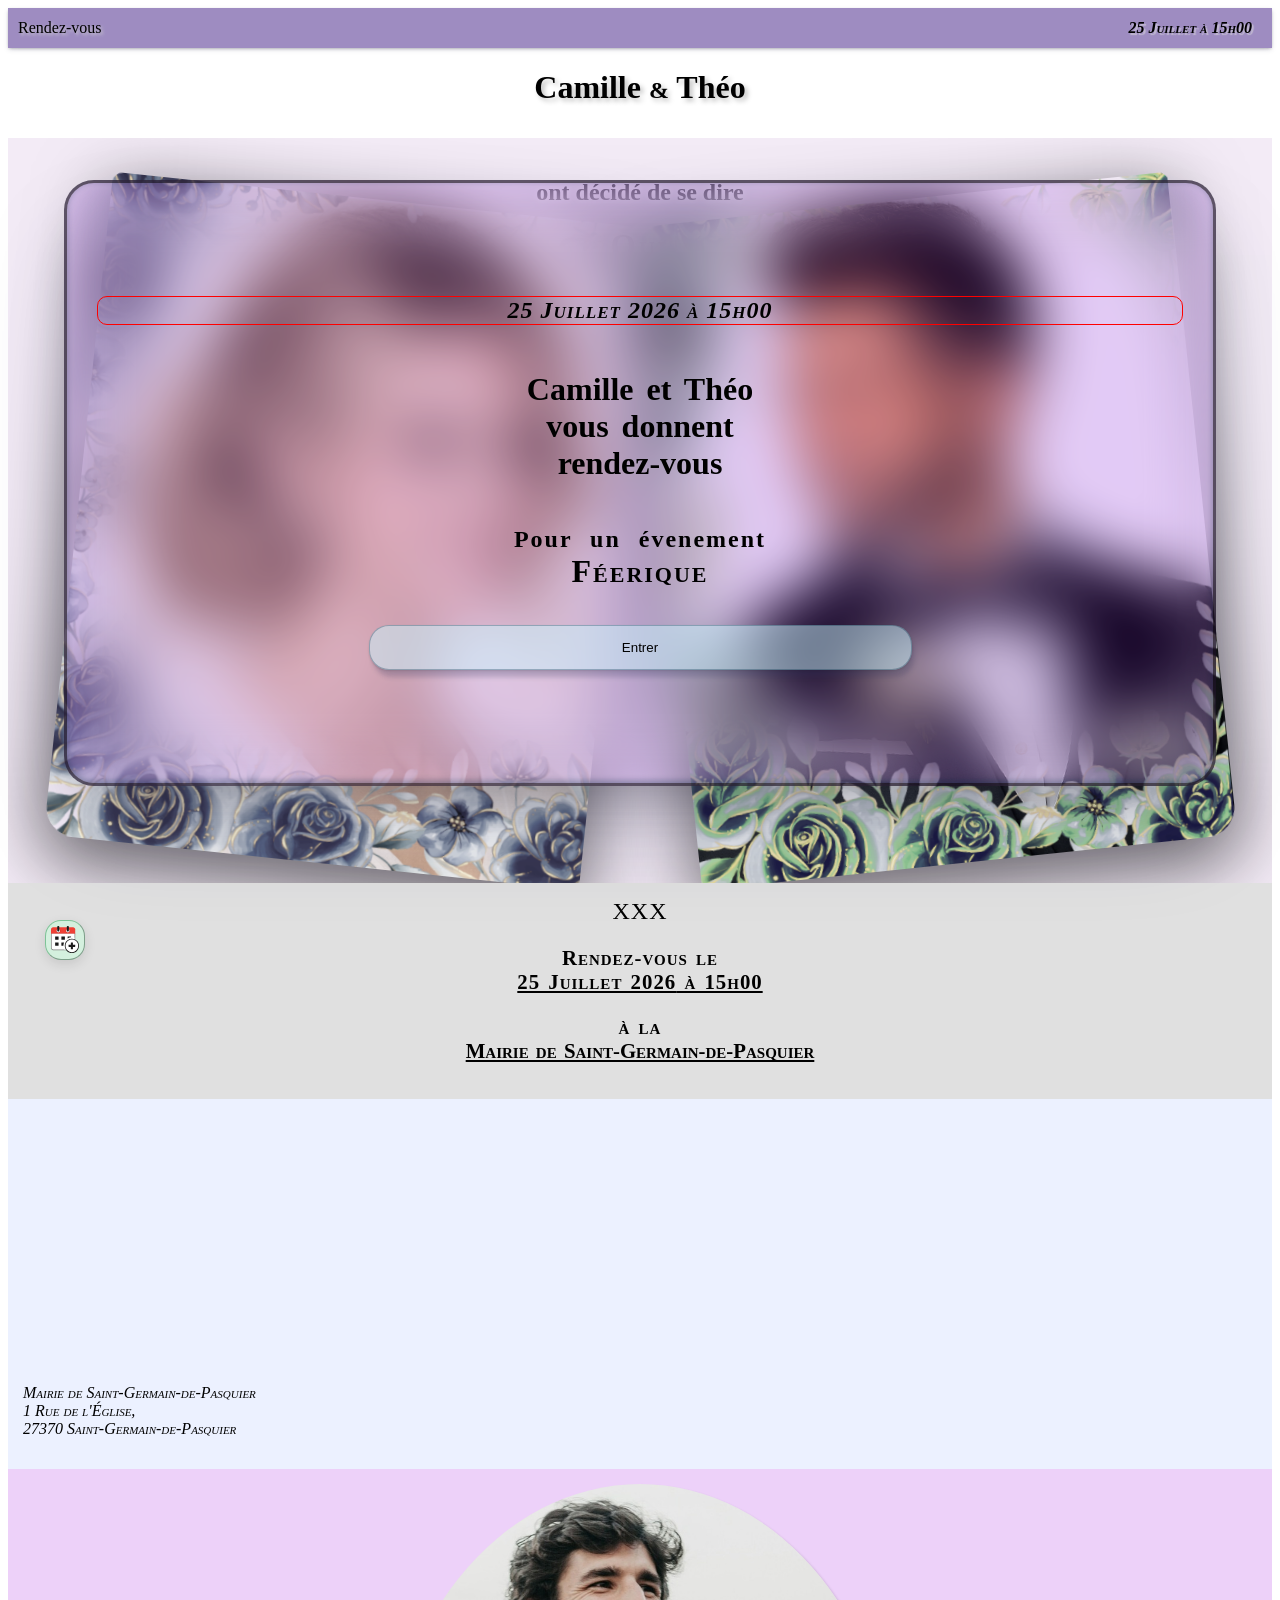
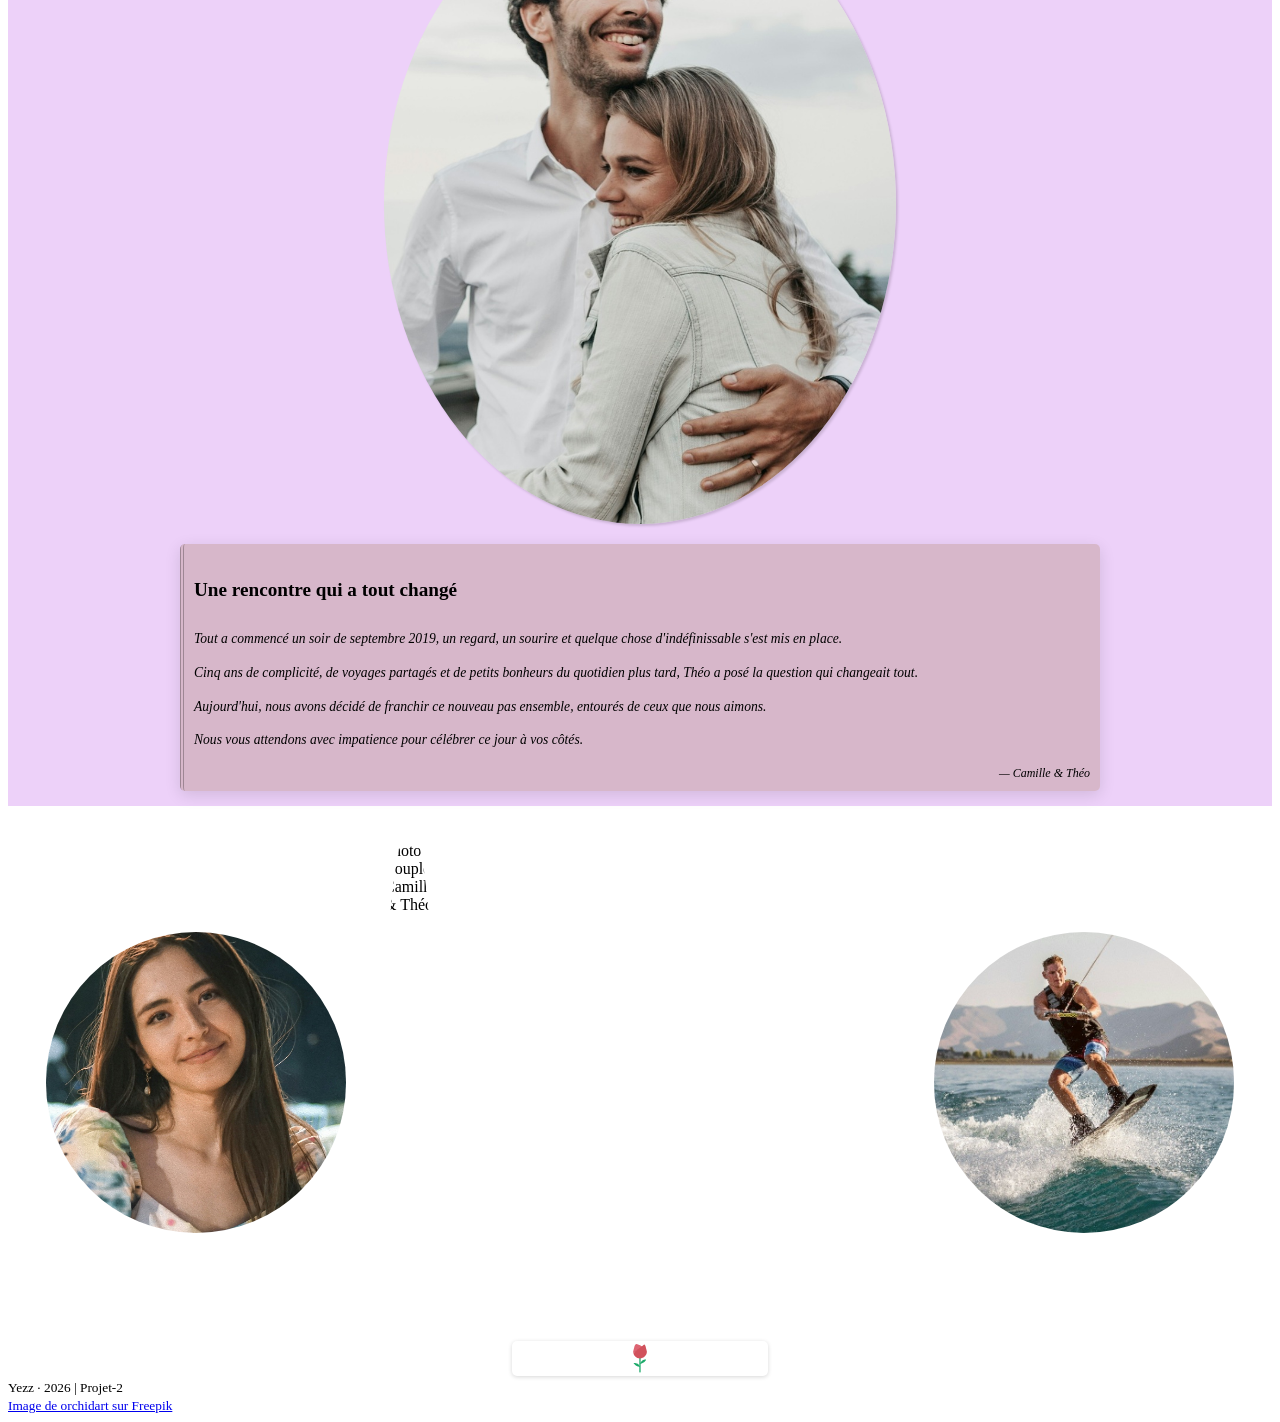
==== HappyEvent/index.html @ 7bed1836 "Add files via upload" ====
<!DOCTYPE html>
<html lang="fr">
<head>
    <meta charset="UTF-8">
    <meta name="viewport" content="width=device-width, initial-scale=1.0">
    <title>HappyEvent</title>
    <link rel="stylesheet" href="/assets/css/style.css">
    <link rel="stylesheet" href="./assets/css/index.css">
</head>
<body>

<div class="welcome"> <!-- Overlay -->
    <div class="overlay">
        <span class="counter counter-popup">25 Juillet 2026 à 15h00</span>
        <p id="inDays">Dans <span id="dayLeft">#</span> jours,</p>
        <h2>Camille et Théo <br>vous donnent <br>rendez-vous</h2>
        <h3>Pour un évenement <span class="fee">Féerique</span></h3>
        <button id="btnEnter">Entrer</button>
    </div>
</div>
<div class="confetti" id="confetti"> </div>

<nav class="sticky"> <!-- Bandeau nav au top -->
    <p>Rendez-vous</p>
    <span class="counter counter-nav">25 Juillet à 15h00</span>
    <!-- <button id="btnTop">⬆↑⬆</button> Injecté via JS et commenté apres css -->
    <!-- <button id="hamburger"></button> -->
</nav>

<header>
<h1>Camille <span class='ampersand'>&</span> Théo</h1>
</header>

<main> <!-- Contenu Principal -->



<section class="couple-section">
    <div class="vow">
    <h2>ont décidé de se dire</h2>
    <button id="yes">Oui</button>
    </div>
    <div class="bride">
        <img src="./assets/img/profilwo.png" alt="Camille">
    </div>

    <div class="groom">
        <img src="./assets/img/profilman.png" alt="Théo">
    </div>
</section>

<section class="rdv">
    <span class="counter counter-main">XXX</span>
    <h3>Rendez-vous le <br>
        <span class="date-rdv"><time datetime="2026-07-25">25 Juillet 2026</time> à 15h00</span></h3>
    <p>à la <br>
        <span class="location-name">Mairie de Saint-Germain-de-Pasquier</span>
    </p>
    <button id="btnIcs"><img src="./assets/content/add-date.svg" class="Add to Calendar"></button>
    </section>

<section class="location">
    <iframe class="map-frame" width="300" height="150" 
        src="https://maps.google.com/maps?q=Mairie%20de%20Saint-Germain-de-Pasquier&t=k&z=14&ie=UTF8&iwloc=&output=embed" 
        loading="lazy" referrerpolicy="no-referrer-when-downgrade">
    </iframe>
    <article class="adresse">
        <p>Mairie de Saint-Germain-de-Pasquier <br>
            1 Rue de l'Église, <br>
            27370 Saint-Germain-de-Pasquier</p>
    </article>
</section>

<section class="our-story">
    
    <img src="./assets/img/Couple-1.jpg" alt="Photo Camille et Théo" class="couple-portrait">
    <article class="story">        
        <h4>Une rencontre qui a tout changé</h4>
        <p>Tout a commencé un soir de septembre 2019,
           un regard, un sourire et quelque chose
           d'indéfinissable s'est mis en place.</p>
        <p>Cinq ans de complicité, de voyages partagés
           et de petits bonheurs du quotidien plus tard,
           Théo a posé la question qui changeait tout.</p>
        <p>Aujourd'hui, nous avons décidé de franchir
           ce nouveau pas ensemble, entourés de ceux
           que nous aimons.</p>
        <p>Nous vous attendons avec impatience
           pour célébrer ce jour à vos côtés.</p>
        <cite>— Camille & Théo</cite>
    </article>
</section>

<section class="photos">
    <div class="photo-bride">
        <img src="./assets/img/Camille-2.jpg" alt="Camille Photo 1">
    </div>
    <div class="caroussel-conteneur">
        <div class="caroussel-couple">
            <img id="carousselDefault"
            src="./assets/img/couple-2.jpg" alt="Photo Couple Camille & Théo">
            <img id="carousselChange"
            src="./assets/img/couple-3.jpg" alt="Couple Camille et Théo">
        </div>
    </div>
    <div class="photo-groom">
        <img src="./assets/img/theo-1.jpg" alt="Théo Photo 1">
    </div>
    <div ID="buttonChange"><img src="./assets/content/rose.svg" alt="rose"></div>
</section>

</main>

<footer>
    <small>Yezz · 2026 | Projet-2 <br>
    <a href="https://fr.freepik.com/vecteurs-libre/rose-marine-ornee-fleurs-or-brillantes-bordere-du-cadre_64814087.htm">Image de orchidart sur Freepik</a>
</small>
</footer>

<script src="./assets/js/script.js"></script>
</body>
</html>
---- HappyEvent/assets/css/index.css ----
/* Partie Overlay <-------------------------- */
.welcome {
    position:fixed;
    display: block;
    top: 20vh;
    width: 90vw;
    pointer-events: auto;
    z-index: 1000;
    left: 5vw;
}

.overlay {
    display: block;
    min-height: 60vh;
    border: 3px solid hwb(0 0% 100% / 0.548);
    background: hsla(271, 100%, 50%, 0.137);
    padding: 30px;
    border-radius: 30px;
    justify-content: center;
    text-align: center;
    display:flex;
    flex-direction: column;
    backdrop-filter: blur(30px);
pointer-events: auto;
box-shadow: rgba(50, 50, 93, 0.25) 0px 50px 100px -20px, rgba(0, 0, 0, 0.3) 0px 30px 60px -30px, rgba(10, 37, 64, 0.35) 0px -2px 6px 0px inset;
}

.welcome.hide{
    transition: 2s ease;
    opacity: 0.5;
    -webkit-transform: rotateY(180deg) translate(100vw, -50vh);
    transform: rotateY(180deg) translate(100vw,-50vh);
}

.counter-popup{
    font-size: 1.5rem;
    font-weight: bold;
    font-style: italic;
    font-variant: small-caps;
    margin-bottom: 20px;
    border: 1px red solid;
    border-radius: 10px;
    letter-spacing: 1px;
}

#inDays{
    font-size: 1.2rem;
    margin-bottom: 20px;
    text-decoration: underline;
    margin-bottom: 25px;
}
#dayLeft{
    font-size: 1.2rem;
    font-weight: bold;
}

.overlay h2{
    font-size: 2rem;
    margin-bottom: 20px;
    word-spacing: 5px;
}
.overlay h3{
    font-size: 1.5rem;
    display: flex;
    flex-direction: column;
    word-spacing: 10px;
    letter-spacing: 2px;
    margin-bottom: 5px;

}
.fee {
    font-size: 2rem;
    font-variant: small-caps;
    margin-bottom: 30px;
}

#btnEnter{
    width: 50%;
    height: 45px;
    align-self: center;
    border-radius: 20px;
    background: #c8f7ff7a;
    outline: none;
    border: none;
    box-shadow: rgba(50, 50, 93, 0.25) 3px 8px 5px -1px, rgba(0, 0, 0, 0.3) 0px 1px 3px -1px;
    border: solid 1px hwb(204 0% 70% / 0.301);
    pointer-events: all;
}
#btnEnter:active{
    background-color: black;  /* test bouton clic*/
}

/* Partie NAV <-------------------------- */
.sticky {
    display: flex;
    position: sticky;
    top: 0px;
    left: 0;
    height: 40px;
    z-index: 1000;
    justify-content: space-between;
    background: hsla(261, 100%, 23%, 0.452);
    padding: 0 20px 0px 10px;
    align-items: center;
    font-family: "Cormorant Garamond", serif; /* Fantasy sur le nav */
    box-shadow: rgba(50, 50, 93, 0.25) 0px 2px 5px -1px, rgba(0, 0, 0, 0.3) 0px 1px 3px -1px;
    margin-bottom: 10px;
    text-shadow: 2px 2px 3px lab(83.84% 0 -0.01 / 0.829);
    backdrop-filter: blur(10px);
}

.counter-nav {
    font-style: italic;
    font-variant: small-caps;
    font-weight: bold;
    text-shadow: 2px 2px 1px hwb(0 87% 13% / 0.549);
}

#btnTop{
    display: block;
    height: 30px;
    width: 30px;
    border-radius: 50%;
    background: oklab(83.479% -0.04895 -0.07959 / 0.349);
    border: none;
    box-shadow: rgba(0, 0, 0, 0.02) 0px 1px 3px 0px, rgba(27, 31, 35, 0.15) 0px 0px 0px 1px; 
    text-shadow: 1px 1px 0px hwb(0 100% 0% / 0.685);   
}

#btnTop.active{
    display: block;
}
/* Partie Header <-------------------------- */

header {
    text-align: center;
    color: var(--or);
text-shadow: 3px 3px 5px #00000040;
    padding-bottom: 10px;
}
header span {
    font-size: 1.5rem;
}



/* Partie MAIN <-------------------------- */

    /* Section Decided <-------------------------- */
.couple-section {
    z-index: 1;
    position: relative;
    display: flex;
    gap: 4vw;
    justify-content: center;
    align-items: center;
    background: hsla(282, 35%, 72%, 0.205);
    padding: 60px 0 20px 0;
    overflow: hidden;
}

.vow {
    position: absolute;
    text-align:center;
    left: 50%;
    top: 10%;
    transform: translate(-50%, -50%);
    z-index: 10;
    width: 80vw;
}
.vow h2{
    text-shadow: 1px 1px 4px #ffffff, 0 0 10px #ffffff
}
#yes {
    backdrop-filter: blur(1px);
    border-radius: 10px;
    border: transparent 1px solid;
    background: oklab(74.125% 0.06706 -0.01767 / 0.014);
    font-size: 2rem;
    font-weight: bolder;
    font-variant: small-caps;
    font-family: "Cormorant Garamond", serif;
    letter-spacing: 3px;
    box-shadow: hwb(0 0% 100% / 0.295) 1px 1px 4px;
    padding: 0px 5px;
    color: var(--texte);
    background: none;
    text-shadow: 1px 1px 1px var(--or);
}
#yes:active{
color :red
}

.bride, .groom {
    flex-shrink: 0;
    width: 42vw;
    height: 52vw;}
    

.bride{
    transform: rotate(6deg);
    animation: pulseW 2s forwards ease;
    }

  @keyframes pulseW {
     0% {transform: rotate(0);opacity: 0;}
     80% {transform: rotate(10deg);opacity: 1;}
     100% {transform: rotate(6deg);opacity: 1;}
}
  @keyframes pulseM {
     0% {transform: rotate(0);opacity: 0;}
     80% {transform: rotate(-10deg);opacity: 1;}
     100% {transform: rotate(-6deg);opacity: 1;}
}
.groom{
    transform: rotate(-6deg);
    animation: pulseM 2s forwards ease;
}
.bride img{
    width: 100%;
    height: 100%;
    display: block;
    object-fit: cover;
    border-radius: 10px 30px;
    box-shadow: rgba(0, 0, 0, 0.56) 0px 22px 70px 4px;
    object-position:50% ;
}

.groom img{
    width: 100%;
    height: 100%;
    display: block;
    object-fit: cover;
    border-radius: 30px 10px;
    box-shadow: rgba(0, 0, 0, 0.56) 0px 22px 70px 4px;
}

/* Section Rendez-vous <-------------------------- */

.rdv{
    position: relative;
    text-align: center;
    background:#b3b3b369;
    padding: 15px 0;
    }
    
.counter-main{
    color: var(--rose);
    font-size: 1.5rem;
    letter-spacing: 1px;
}
.rdv h3, .rdv p{
    font-size: 1.3rem;
    letter-spacing: 1px;
    word-spacing: 2px;
    font-variant: small-caps;
}

.date-rdv{
    text-decoration: underline;
    font-weight: bolder;
}
.rdv p{
    font-weight: bolder;
    font-family: "Cormorant Garamond", serif;
}
.location-name{
    letter-spacing: 0;
    text-decoration: underline;
    padding-bottom: 25px;
}

#btnIcs{
    position: absolute;
    left: 2rem;
    width: 40px;
    top: 2rem;
    height: 40px;
    padding: 5px;
    border-radius: 40%;
    border: 1px hwb(143 0% 50% / 0.404) outset;
    margin: 5px;
    background: hwb(143 78% 0% / 0.5);
    box-shadow: rgba(0, 0, 0, 0.108) 0px 4px 12px;
}
/* Section Maps <-------------------------- */

.location{
    background: hwb(224 0% 0% / 0.075);
    padding: 15px 15px;
    text-align: center;
    justify-content: center;
}
.adresse {
    justify-self: center;
    text-align: left;
    font-variant: small-caps;
    font-style: italic;
}

.map-frame {
    width: 100%;
    height: 250px;
    border: none;
    border-radius: 10px;
}

/* Section Story <-------------------------- */

.our-story{
    position: relative;
    display: flex;
    flex-direction: column;
    padding: 15px 0;
    align-items: center;
    justify-content: center;
    gap: 20px;
    background: hsla(282, 77%, 88%, 0.849);
}
.our-story img{
    width: 40vw;
    object-fit: cover;
    max-height: 50vw;
    border-radius: 50%;
    box-shadow: rgba(0, 0, 0, 0.15) 1.95px 1.95px 2.6px;
}
.story{
    margin: 0 auto;
    width: 70vw;
    border-left: double 4px #00000044;
    padding: 10px;
    text-align: right;
    box-shadow: 0 4px 16px rgba(0, 0, 0, 0.12);
    border-radius: 5px;
    background: lab(57.06% 14.27 21.65 / 0.315);
}
.story h4{ 
    text-align: left;
    font-size: 1.2rem;
    line-height: 1.1;
    padding-bottom: 5px;
}
.story p{
    font-style: italic;
    font-size: 0.85rem;
    text-align: left;
    line-height: 0.95rem;
    padding-bottom: 5px;
}
.story cite{
    font-size: 0.75rem;
    text-align: right;
    display: block;
}

/* Section Caroussels/Photos <-------------------------- */

.photos{
    margin-top: 20px;
    display: grid;
    grid-template-columns: 1fr 1.3fr 1fr;
    grid-template-rows: 1fr 40px;
    align-items: center;
}

.photos img{
     width:80%;
    height: auto;
    object-fit: cover;
    border-radius: 50%;
    aspect-ratio: 1;
 
    }

.photo-bride {
    grid-column: 1;
    grid-row: 1;
    display: flex;
    justify-content: center;
    align-items: center;
}

.photo-groom{
    grid-column: 3;
    grid-row: 1;
    display: flex;
    justify-content: center;
    align-items: center;
}
.caroussel-conteneur{
    display: flex;
    flex-direction: column;
    grid-column: 2;
    width: 100%;
}
.caroussel-couple{
    grid-column: 2;
    grid-row: 1;
    display: flex;
    overflow-x: hidden;
    width: 40vw;
}

#carousselDefault { 
    transform: translateX(0);
    width: 40vw;
    height: 40vw;
}
#carousselChange { 
    transform: translateX(40vw);
    width: 40vw;
    height: 40vw;
}


#carousselDefault.hidden { transform: translateX(-40vw); }
#carousselChange.active  { transform: translateX(-40vw); }

#carousselDefault, #carousselChange {
    transition: transform 0.4s ease;
}

#buttonChange{
width: 50%;
grid-row: 2;
grid-column: 2;
height: 35px;
box-shadow: rgba(0, 0, 0, 0.16) 0px 1px 4px;
align-self: center;
text-align: center;
align-content: center;
border-radius: 5px;
margin: 0 auto;
}
#buttonChange img{
    height: 30px;
    width: 20px;
    padding: 0;
    margin-top: 2px;
}

#buttonChange:active{
    background: hsla(207, 79%, 58%, 0.356);}
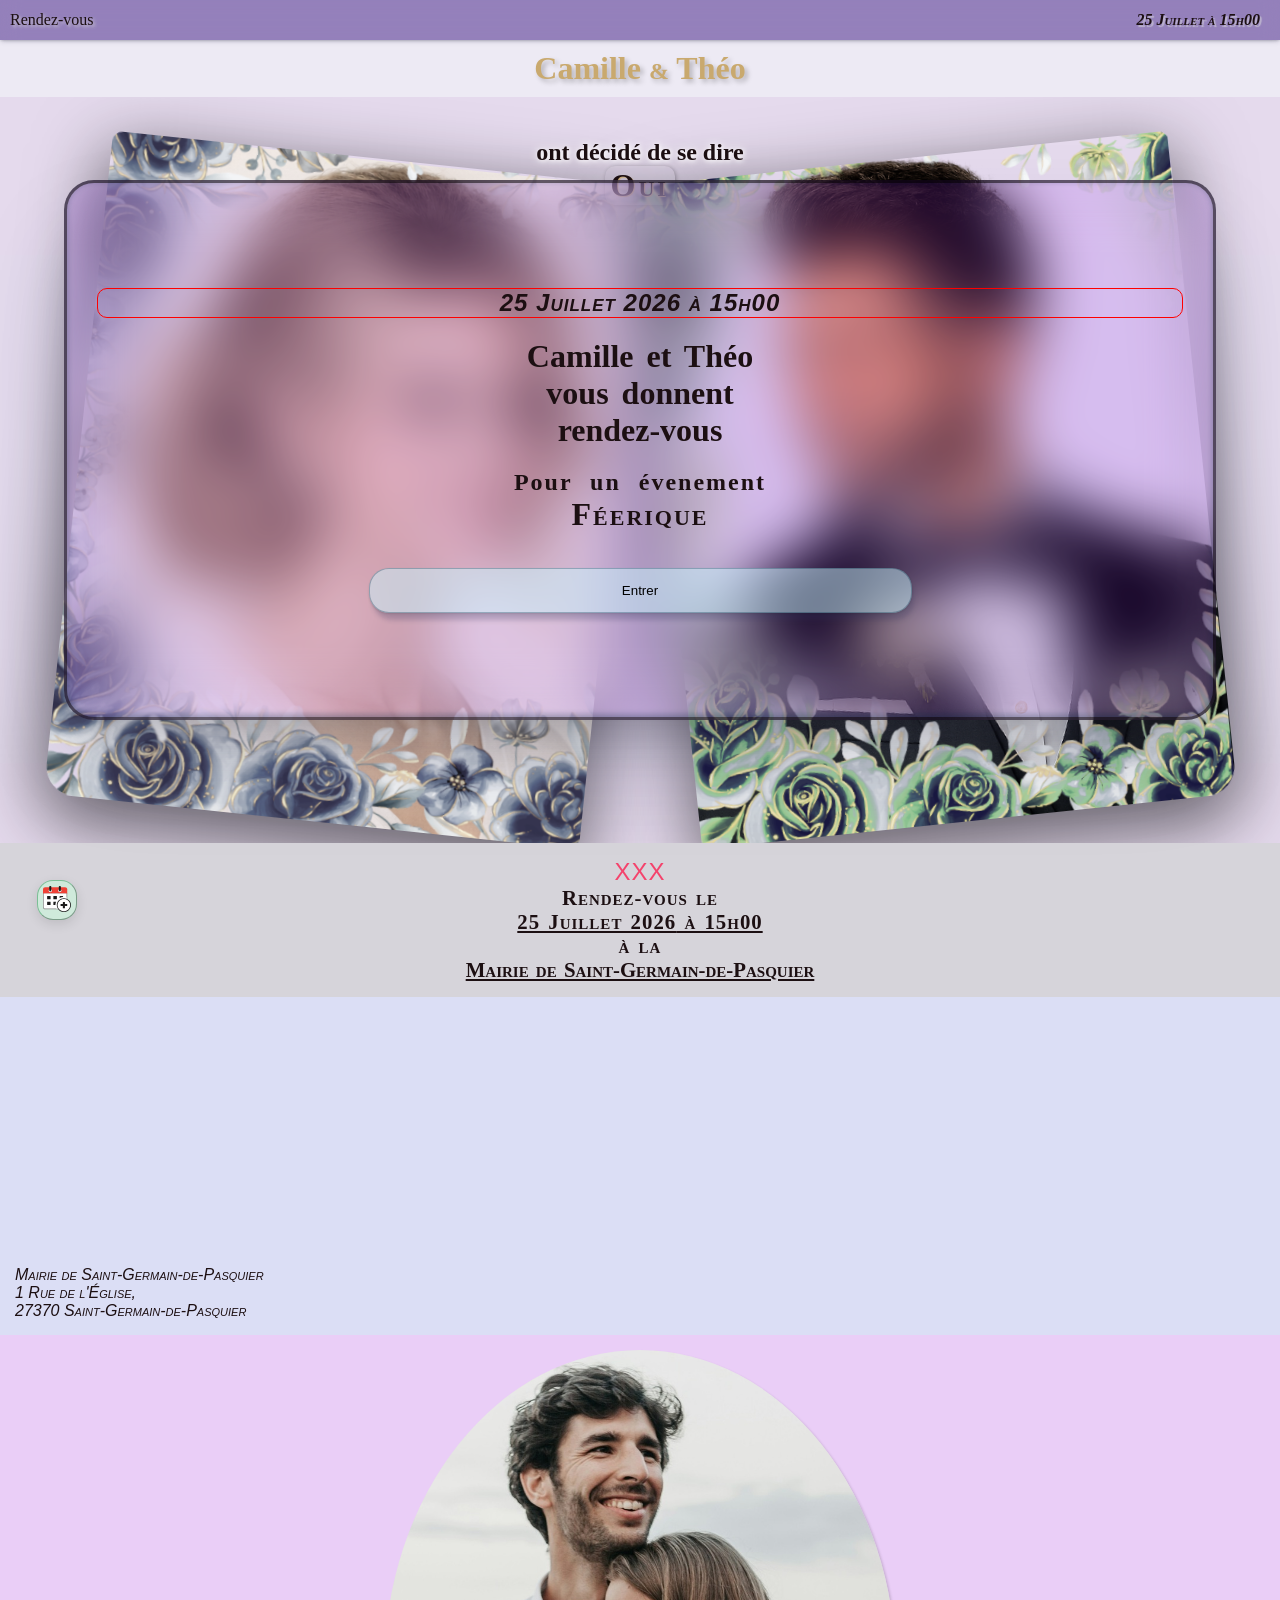
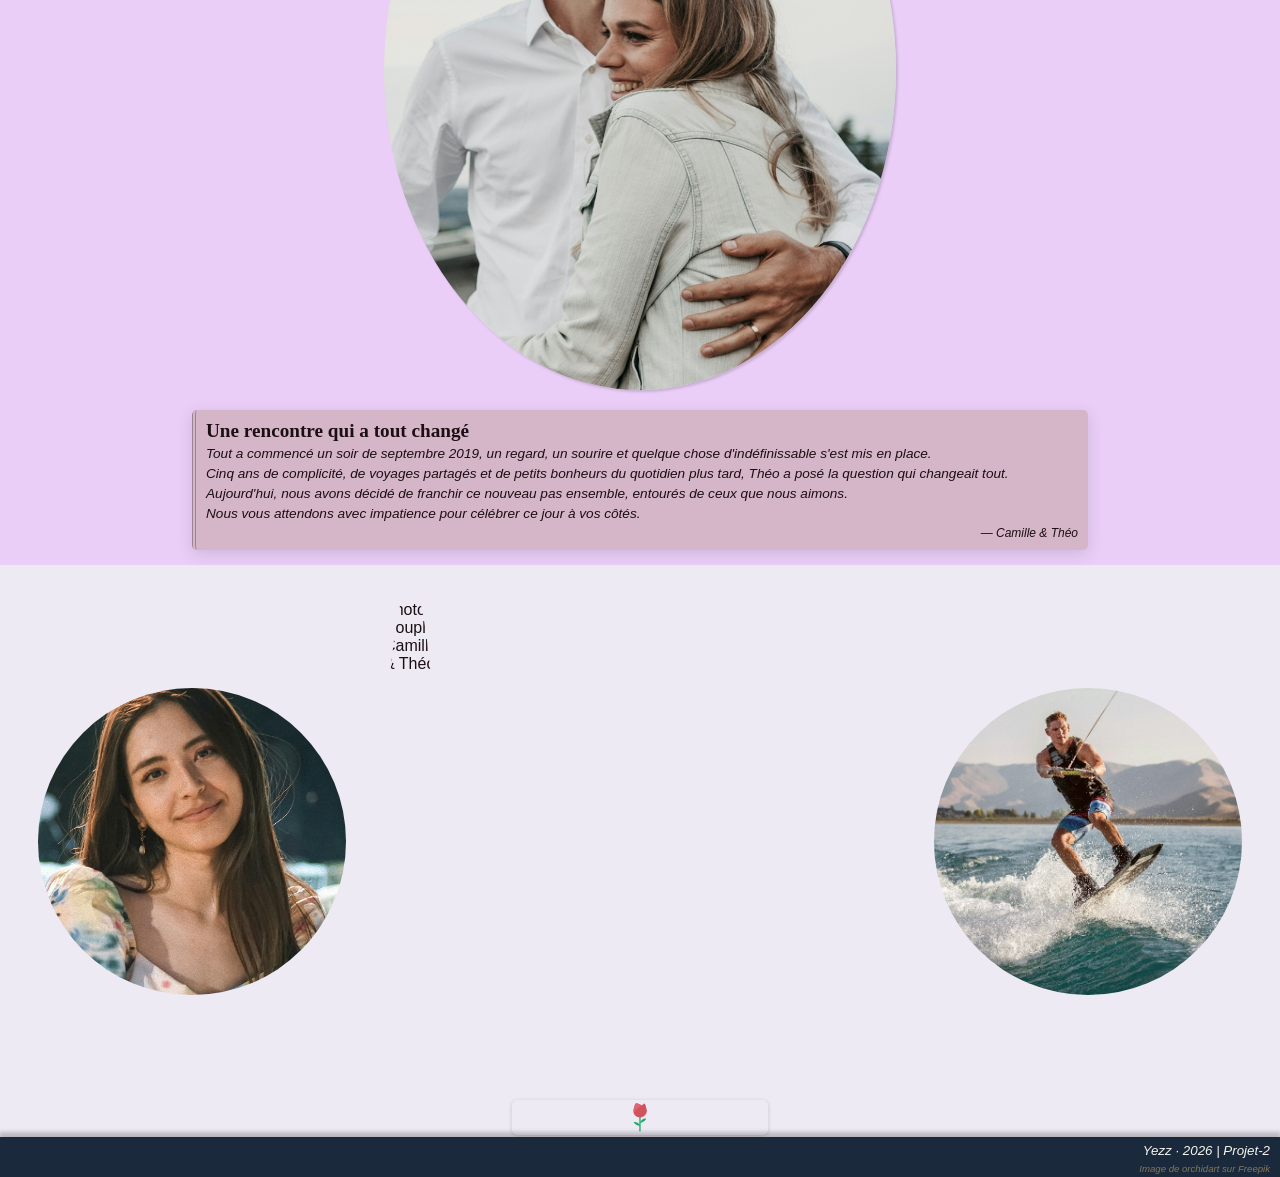
==== commit d4c31235: "Update index.html" ====
--- a/HappyEvent/index.html
+++ b/HappyEvent/index.html
@@ -4,7 +4,7 @@
     <meta charset="UTF-8">
     <meta name="viewport" content="width=device-width, initial-scale=1.0">
     <title>HappyEvent</title>
-    <link rel="stylesheet" href="/assets/css/style.css">
+    <link rel="stylesheet" href="./assets/css/style.css">
     <link rel="stylesheet" href="./assets/css/index.css">
 </head>
 <body>
--- a/HappyEvent/assets/css/style.css
+++ b/HappyEvent/assets/css/style.css
@@ -0,0 +1,85 @@
+@import url('https://fonts.googleapis.com/css2?family=Cormorant+Garamond:ital,wght@0,300..700;1,300..700&family=DM+Sans:ital,opsz,wght@0,9..40,100..1000;1,9..40,100..1000&display=swap');
+
+
+:root {
+    --ivoire:     #F8F5F0;  /* fond principal */
+    --fond-2:     #EDEAF4;  /* fond secondaire */
+    --or:         #C9A96E;  /* accent chaud, prénoms */
+    --texte:      #1C0F12;  /* texte principal */
+    --texte-2:    #6F7E86;  /* texte secondaire */
+    --violet:     #7c3aed;
+    --rose:       #f4436c;
+    --ombre:      rgba(28, 15, 18, 0.10);
+    --bg:         linear-gradient(to right, #F8F5F0, #C9A96E 50%, #F8F5F0 )
+
+}
+
+*{
+    padding: 0;
+    margin: 0;
+    box-sizing:border-box;
+}
+
+* a{
+    text-decoration: none;
+    color: var(--texte);
+}
+.no-js  { opacity: 1; }
+.js     { opacity: 0; }
+
+body {
+    font-family: "DM Sans", sans-serif;
+    color: var(--texte);
+    min-height: 100vh;
+    display: flex;
+    flex-direction: column;
+    background: var(--fond-2);
+}
+
+h1, h2, h3, h4 {
+    font-family: "Cormorant Garamond", serif;
+}
+
+/* Confettis : */
+.confetti{
+    position: fixed;
+    top: 0;
+    left: 0;
+    width: 100%;
+    height: 100%;
+    z-index: 500;
+    pointer-events: none;
+    overflow: hidden;
+}
+
+.confetti-piece {
+    position: absolute;
+    width: 10px;
+    height: 10px;
+    top: -20px;
+    animation: fireworks 2s linear forwards;
+}
+@keyframes fireworks {
+    0%  { transform: translateY(0) rotate(0); opacity: 1;}
+    80% {opacity: 1;}
+    100% { transform: 
+    translateY(110vh) rotate(720deg);
+    opacity: 0;}
+}
+
+/* Footer <-------------------------- */
+
+footer{
+    background: hsla(213, 85%, 8%, 0.897);
+    color:var(--ivoire);
+    text-align: right;
+    padding-top: 5px;
+    padding-right: 10px;
+    font-style: italic;
+line-height: 1rem;
+box-shadow: rgb(0 0 0 / 21%) 0px -4px 4px 1px, rgba(0, 0, 0, 0.1) 0px 0px 1px 0px;
+}
+footer a{
+    color: hsla(39, 46%, 61%, 0.61);
+    font-size: 0.6rem;
+}
